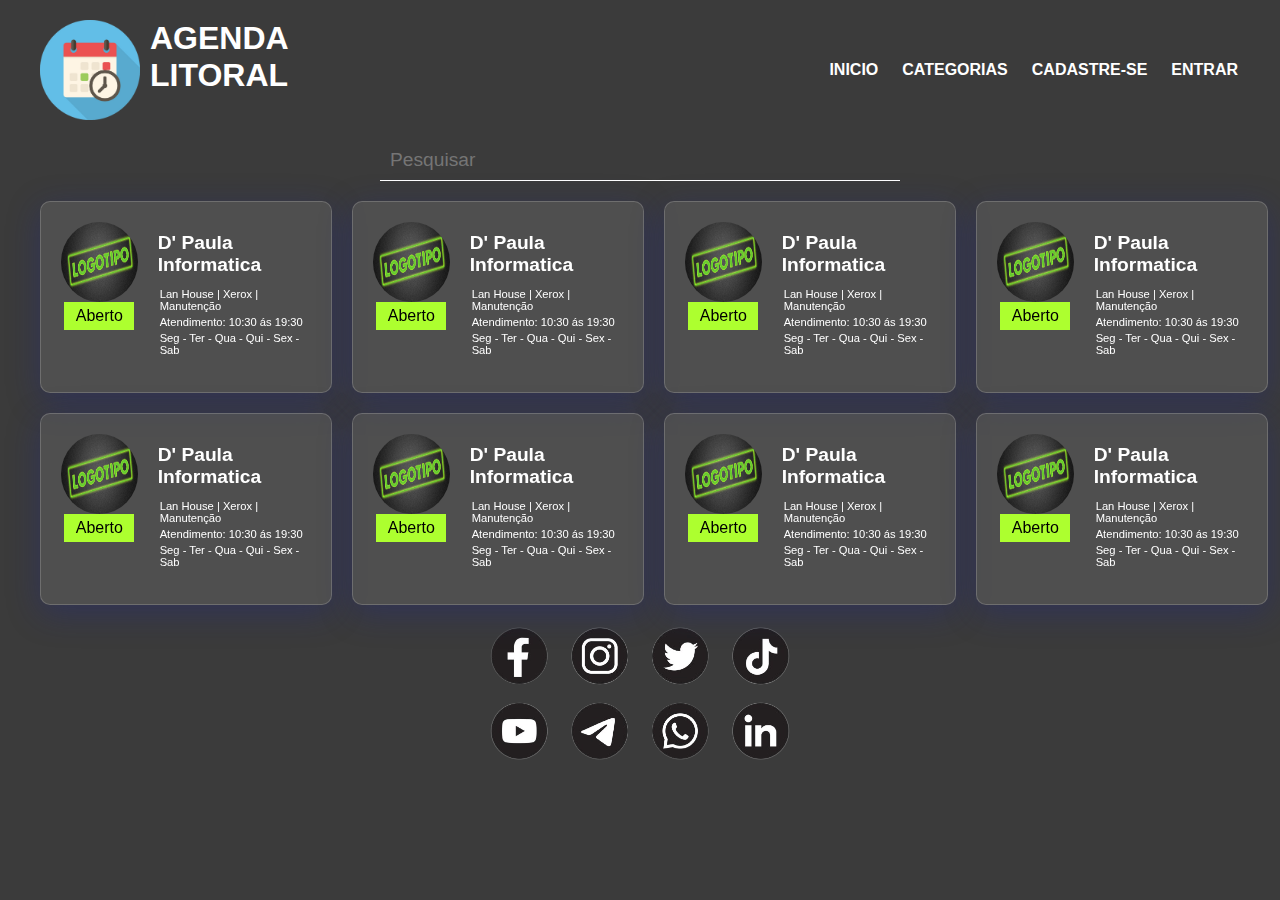
==== index.html @ 2ea3cd8b "commit inicial" ====
<!DOCTYPE html>
<html lang="en">

<head>
  <meta charset="UTF-8">
  <meta name="viewport" content="width=device-width, initial-scale=1.0">
  <link rel="stylesheet" href="./css/style.css">
  <script src="script.js"></script>
  <title>Document</title>

</head>

<body>
  <header class="header">
    <div class="logo">
      <img src="./img/logoemp.png" alt="">
      <h1>AGENDA LITORAL</h1>
    </div>
    <nav>
      <ul class="header-menu">
        <li><a class="linkmenu" href="#">Inicio</a></li>
        <li><a class="linkmenu" href="#">Categorias</a></li>
        <li><a class="linkmenu" href="#">Cadastre-se</a></li>
        <li><a class="linkmenu" href="#">Entrar</a></li>
      </ul>
    </nav>
  </header>
  <main>

    <!--Barra de pesquisa-->
    <div class="pesquisa">
      <input id="pesquisa" name="pesquisa" type="text" placeholder="Pesquisar">
    </div>

    <!--Caixa das empresas-->
    <div class="grid">
      <div class="empresa">
        <div>
          <img class="logo-empresa" src="./img/logo.jpg" alt="">
          <div class="status">Aberto</div>
        </div>
        <div class="descricao">
          <p class="nome-empresa">D' Paula Informatica</p>
          <p class="servicos">Lan House | Xerox | Manutenção</p>
          <p class="servicos">Atendimento: 10:30 ás 19:30</p>
          <p class="servicos">Seg - Ter - Qua - Qui - Sex - Sab</p>
        </div>
      </div>

      <!--clones para apagar-->

      <div class="empresa">
        <div>
          <img class="logo-empresa" src="./img/logo.jpg" alt="">
          <div class="status">Aberto</div>
        </div>
        <div class="descricao">
          <p class="nome-empresa">D' Paula Informatica</p>
          <p class="servicos">Lan House | Xerox | Manutenção</p>
          <p class="servicos">Atendimento: 10:30 ás 19:30</p>
          <p class="servicos">Seg - Ter - Qua - Qui - Sex - Sab</p>
        </div>
      </div>
      <div class="empresa">
        <div>
          <img class="logo-empresa" src="./img/logo.jpg" alt="">
          <div class="status">Aberto</div>
        </div>
        <div class="descricao">
          <p class="nome-empresa">D' Paula Informatica</p>
          <p class="servicos">Lan House | Xerox | Manutenção</p>
          <p class="servicos">Atendimento: 10:30 ás 19:30</p>
          <p class="servicos">Seg - Ter - Qua - Qui - Sex - Sab</p>
        </div>
      </div>
      <div class="empresa">
        <div>
          <img class="logo-empresa" src="./img/logo.jpg" alt="">
          <div class="status">Aberto</div>
        </div>
        <div class="descricao">
          <p class="nome-empresa">D' Paula Informatica</p>
          <p class="servicos">Lan House | Xerox | Manutenção</p>
          <p class="servicos">Atendimento: 10:30 ás 19:30</p>
          <p class="servicos">Seg - Ter - Qua - Qui - Sex - Sab</p>
        </div>
      </div>
      <div class="empresa">
        <div>
          <img class="logo-empresa" src="./img/logo.jpg" alt="">
          <div class="status">Aberto</div>
        </div>
        <div class="descricao">
          <p class="nome-empresa">D' Paula Informatica</p>
          <p class="servicos">Lan House | Xerox | Manutenção</p>
          <p class="servicos">Atendimento: 10:30 ás 19:30</p>
          <p class="servicos">Seg - Ter - Qua - Qui - Sex - Sab</p>
        </div>
      </div>
      <div class="empresa">
        <div>
          <img class="logo-empresa" src="./img/logo.jpg" alt="">
          <div class="status">Aberto</div>
        </div>
        <div class="descricao">
          <p class="nome-empresa">D' Paula Informatica</p>
          <p class="servicos">Lan House | Xerox | Manutenção</p>
          <p class="servicos">Atendimento: 10:30 ás 19:30</p>
          <p class="servicos">Seg - Ter - Qua - Qui - Sex - Sab</p>
        </div>
      </div>
      <div class="empresa">
        <div>
          <img class="logo-empresa" src="./img/logo.jpg" alt="">
          <div class="status">Aberto</div>
        </div>
        <div class="descricao">
          <p class="nome-empresa">D' Paula Informatica</p>
          <p class="servicos">Lan House | Xerox | Manutenção</p>
          <p class="servicos">Atendimento: 10:30 ás 19:30</p>
          <p class="servicos">Seg - Ter - Qua - Qui - Sex - Sab</p>
        </div>
      </div>
      <div class="empresa">
        <div>
          <img class="logo-empresa" src="./img/logo.jpg" alt="">
          <div class="status">Aberto</div>
        </div>
        <div class="descricao">
          <p class="nome-empresa">D' Paula Informatica</p>
          <p class="servicos">Lan House | Xerox | Manutenção</p>
          <p class="servicos">Atendimento: 10:30 ás 19:30</p>
          <p class="servicos">Seg - Ter - Qua - Qui - Sex - Sab</p>
        </div>
      </div>

      <!--clones para apagar FIM-->

    </div>
  </main>

  <!--Roda pé-->
  <footer>
    <div>
      <img class="icones-social" src="./img/icones-social.png" alt="">
    </div>
  </footer>
</body>

</html>
---- css/style.css ----
@import url(./header.css);
@import url(./main.css);
@import url(./footer.css);
@import url(./global.css);
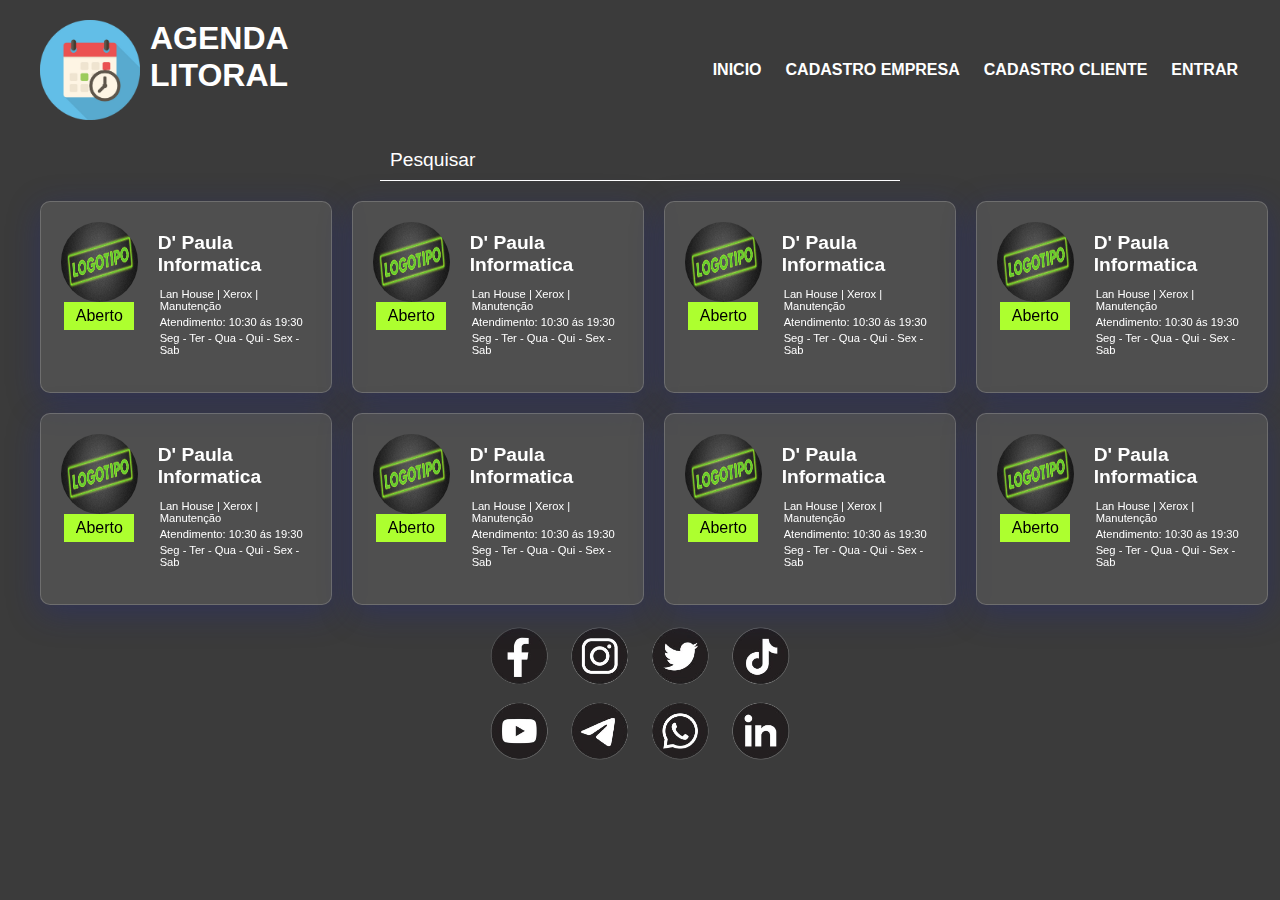
==== commit 8c44ea72: "adicionado novas paginas" ====
--- a/index.html
+++ b/index.html
@@ -18,10 +18,10 @@
     </div>
     <nav>
       <ul class="header-menu">
-        <li><a class="linkmenu" href="#">Inicio</a></li>
-        <li><a class="linkmenu" href="#">Categorias</a></li>
-        <li><a class="linkmenu" href="#">Cadastre-se</a></li>
-        <li><a class="linkmenu" href="#">Entrar</a></li>
+        <li><a class="linkmenu" href="./index.html">Inicio</a></li>
+        <li><a class="linkmenu" href="./cadastro-empresa.html">Cadastro Empresa</a></li>
+        <li><a class="linkmenu" href="./cadastro-cliente.html">Cadastro Cliente</a></li>
+        <li><a class="linkmenu" href="./login.html">Entrar</a></li>
       </ul>
     </nav>
   </header>
--- a/css/style.css
+++ b/css/style.css
@@ -2,3 +2,5 @@
 @import url(./main.css);
 @import url(./footer.css);
 @import url(./global.css);
+@import url(./form.css);
+@import url(./login.css);